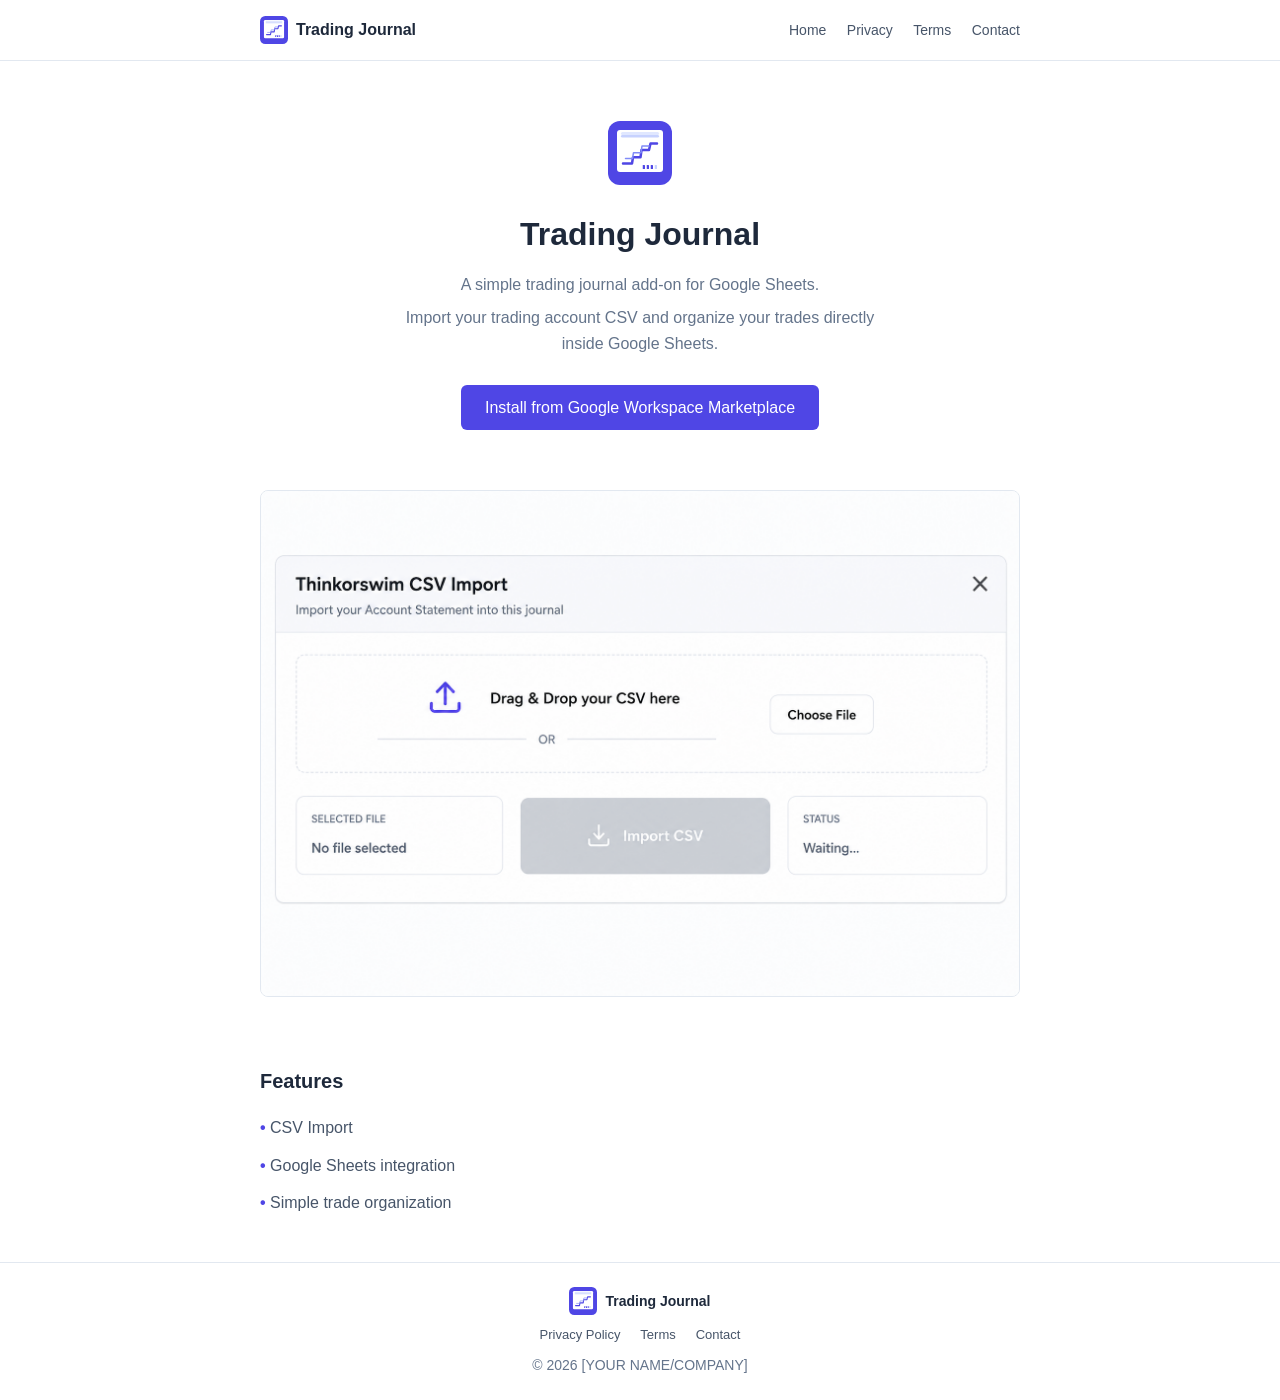
==== index.html @ c0d93a98 "Initial commit" ====
<!DOCTYPE html>
<html lang="en">
<head>
  <meta charset="UTF-8">
  <meta name="viewport" content="width=device-width, initial-scale=1.0">
  <title>Trading Journal for Google Sheets</title>
  <meta name="description" content="A simple trading journal add-on for Google Sheets. Import your trading account CSV and organize your trades directly inside Google Sheets.">
  <link rel="icon" type="image/svg+xml" href="assets/icon.svg">
  <link rel="stylesheet" href="assets/style.css">
</head>
<body>
  <header>
    <div class="container">
      <a class="brand" href="index.html">
        <img src="assets/icon.svg" alt="Trading Journal icon">
        Trading Journal
      </a>
      <nav>
        <a href="index.html">Home</a>
        <a href="privacy.html">Privacy</a>
        <a href="terms.html">Terms</a>
        <a href="contact.html">Contact</a>
      </nav>
    </div>
  </header>

  <main>
    <section class="hero">
      <div class="container">
        <img src="assets/icon.svg" alt="Trading Journal icon">
        <h1>Trading Journal</h1>
        <p>A simple trading journal add-on for Google Sheets.</p>
        <p>Import your trading account CSV and organize your trades directly inside Google Sheets.</p>
        <a class="btn" href="https://workspace.google.com/marketplace/" target="_blank" rel="noopener">Install from Google Workspace Marketplace</a>
      </div>
    </section>

    <section class="screenshot">
      <div class="container">
        <img src="assets/screenshot.png" alt="Trading Journal add-on screenshot showing CSV import in Google Sheets">
      </div>
    </section>

    <section class="features">
      <div class="container">
        <h2>Features</h2>
        <ul>
          <li>CSV Import</li>
          <li>Google Sheets integration</li>
          <li>Simple trade organization</li>
        </ul>
      </div>
    </section>
  </main>

  <footer>
    <div class="container">
      <div class="brand">
        <img src="assets/icon.svg" alt="Trading Journal icon">
        Trading Journal
      </div>
      <nav>
        <a href="privacy.html">Privacy Policy</a>
        <a href="terms.html">Terms</a>
        <a href="contact.html">Contact</a>
      </nav>
      <p>&copy; 2026 [YOUR NAME/COMPANY]</p>
    </div>
  </footer>
</body>
</html>
---- assets/style.css ----
/* Trading Journal - simple site styles */
* { margin: 0; padding: 0; box-sizing: border-box; }

body {
  font-family: -apple-system, BlinkMacSystemFont, "Segoe UI", Roboto, Arial, sans-serif;
  color: #1e293b;
  background: #fff;
  line-height: 1.6;
  display: flex;
  flex-direction: column;
  min-height: 100vh;
}

main { flex: 1; }

.container { max-width: 800px; margin: 0 auto; padding: 0 20px; }

a { color: #4f46e5; text-decoration: none; }
a:hover { text-decoration: underline; }

/* Header */
header {
  border-bottom: 1px solid #e2e8f0;
  padding: 16px 0;
}
header .container {
  display: flex;
  align-items: center;
  justify-content: space-between;
}
.brand {
  display: flex;
  align-items: center;
  gap: 8px;
  font-weight: 600;
  color: #1e293b;
}
.brand img { width: 28px; height: 28px; }
.brand:hover { text-decoration: none; }

nav a {
  margin-left: 16px;
  font-size: 14px;
  color: #475569;
}
nav a:hover { color: #4f46e5; }

/* Hero */
.hero { text-align: center; padding: 60px 0 40px; }
.hero img { width: 64px; height: 64px; margin: 0 auto 16px; }
.hero h1 { font-size: 2rem; margin-bottom: 12px; }
.hero p { color: #64748b; max-width: 480px; margin: 0 auto 8px; }

.btn {
  display: inline-block;
  background: #4f46e5;
  color: #fff;
  padding: 10px 24px;
  border-radius: 6px;
  font-weight: 500;
  margin-top: 20px;
}
.btn:hover { background: #4338ca; text-decoration: none; }

/* Screenshot */
.screenshot { padding: 20px 0 40px; }
.screenshot img {
  width: 100%;
  border: 1px solid #e2e8f0;
  border-radius: 8px;
}

/* Features */
.features { padding: 20px 0 40px; }
.features h2 { font-size: 1.25rem; margin-bottom: 12px; }
.features ul { list-style: none; }
.features li { padding: 6px 0; color: #475569; }
.features li::before { content: "• "; color: #4f46e5; font-weight: bold; }

/* Inner pages */
.page { padding: 40px 0 60px; }
.page h1 { font-size: 1.75rem; margin-bottom: 20px; }
.page h2 { font-size: 1.1rem; margin: 24px 0 8px; }
.page p { color: #475569; margin-bottom: 12px; }
.page ul { padding-left: 20px; margin-bottom: 12px; color: #475569; }
.page li { margin-bottom: 4px; }

.placeholder {
  background: #fef3c7;
  border: 1px solid #f59e0b;
  border-radius: 4px;
  padding: 2px 8px;
  font-family: monospace;
  font-size: 14px;
  color: #92400e;
}

/* Contact */
.contact-info { margin-top: 8px; }
.contact-info p { margin-bottom: 8px; }

/* Footer */
footer {
  border-top: 1px solid #e2e8f0;
  padding: 24px 0;
  text-align: center;
  font-size: 14px;
  color: #64748b;
}
footer .brand { justify-content: center; margin-bottom: 8px; }
footer nav { margin-bottom: 8px; }
footer nav a { margin: 0 8px; font-size: 13px; }

@media (max-width: 600px) {
  header .container { flex-direction: column; gap: 8px; }
  nav a { margin: 0 8px; }
  .hero { padding: 40px 0 24px; }
}
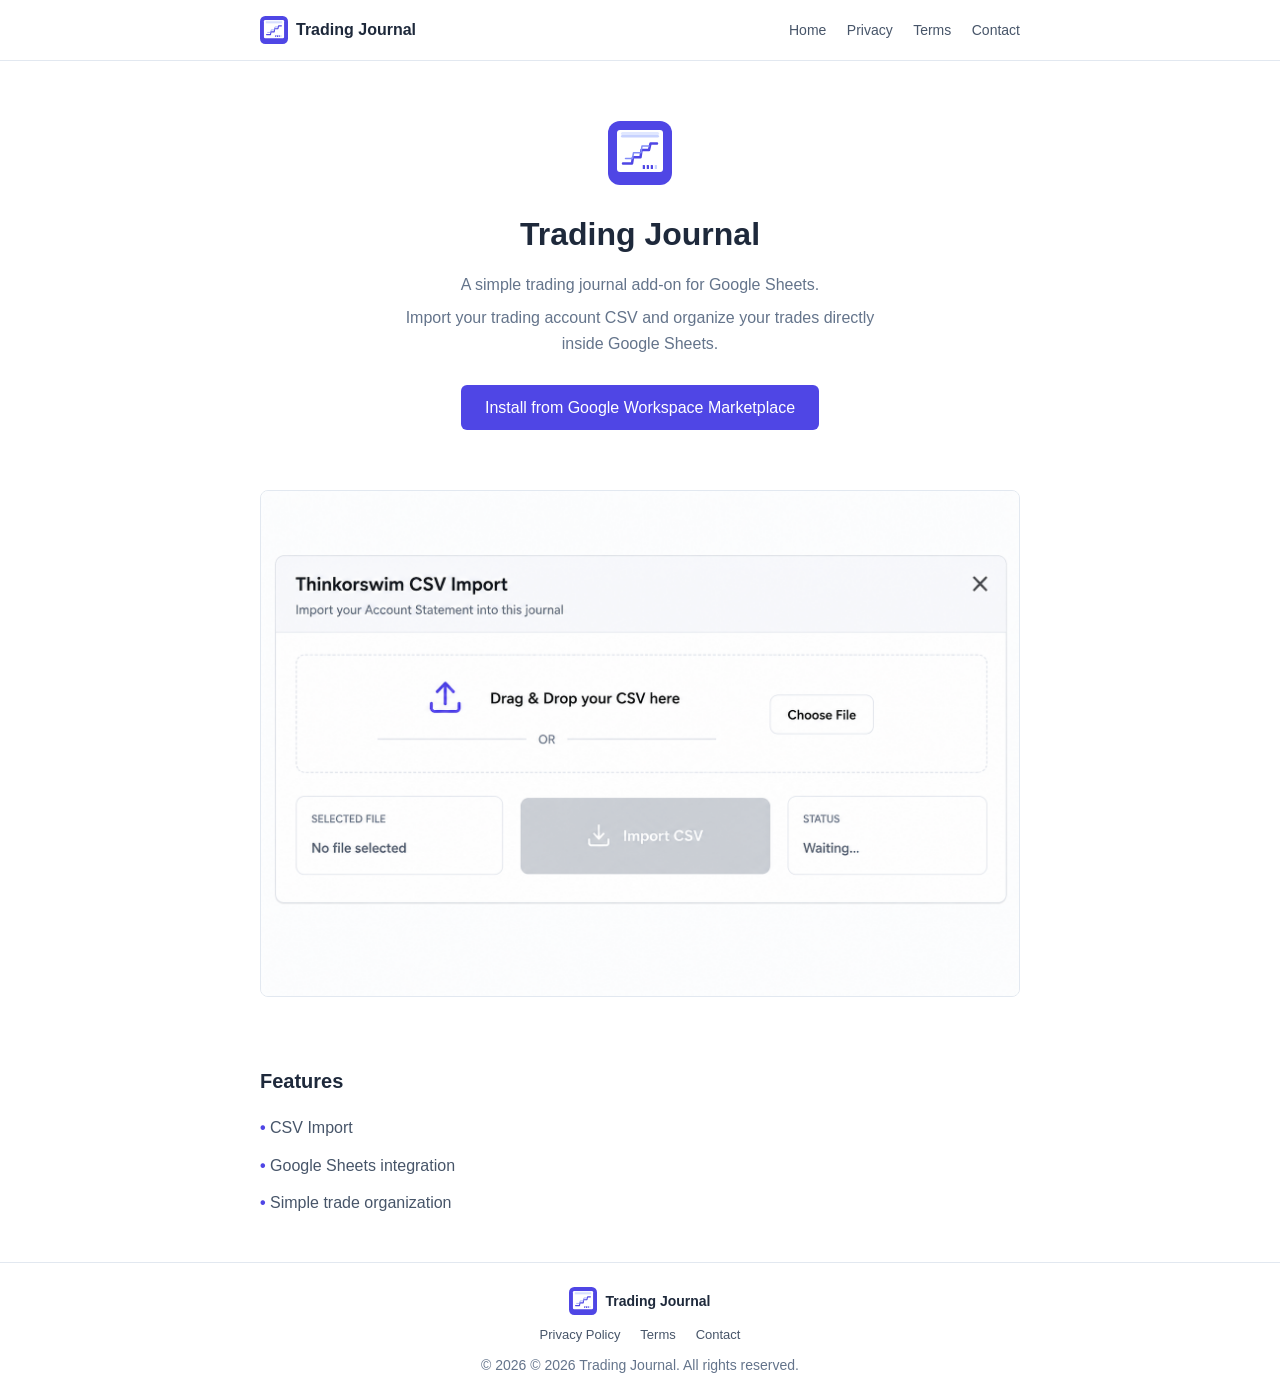
==== commit 8719c8bd: "Initial commit" ====
--- a/index.html
+++ b/index.html
@@ -3,6 +3,7 @@
 <head>
   <meta charset="UTF-8">
   <meta name="viewport" content="width=device-width, initial-scale=1.0">
+  <meta name="google-site-verification" content="eL1I7CXtEPGwjUUlIbJID39X3HVKyGMa-VBXnorSu9c" />
   <title>Trading Journal for Google Sheets</title>
   <meta name="description" content="A simple trading journal add-on for Google Sheets. Import your trading account CSV and organize your trades directly inside Google Sheets.">
   <link rel="icon" type="image/svg+xml" href="assets/icon.svg">
@@ -64,7 +65,7 @@
         <a href="terms.html">Terms</a>
         <a href="contact.html">Contact</a>
       </nav>
-      <p>&copy; 2026 [YOUR NAME/COMPANY]</p>
+      <p>&copy; 2026 © 2026 Trading Journal. All rights reserved.</p>
     </div>
   </footer>
 </body>
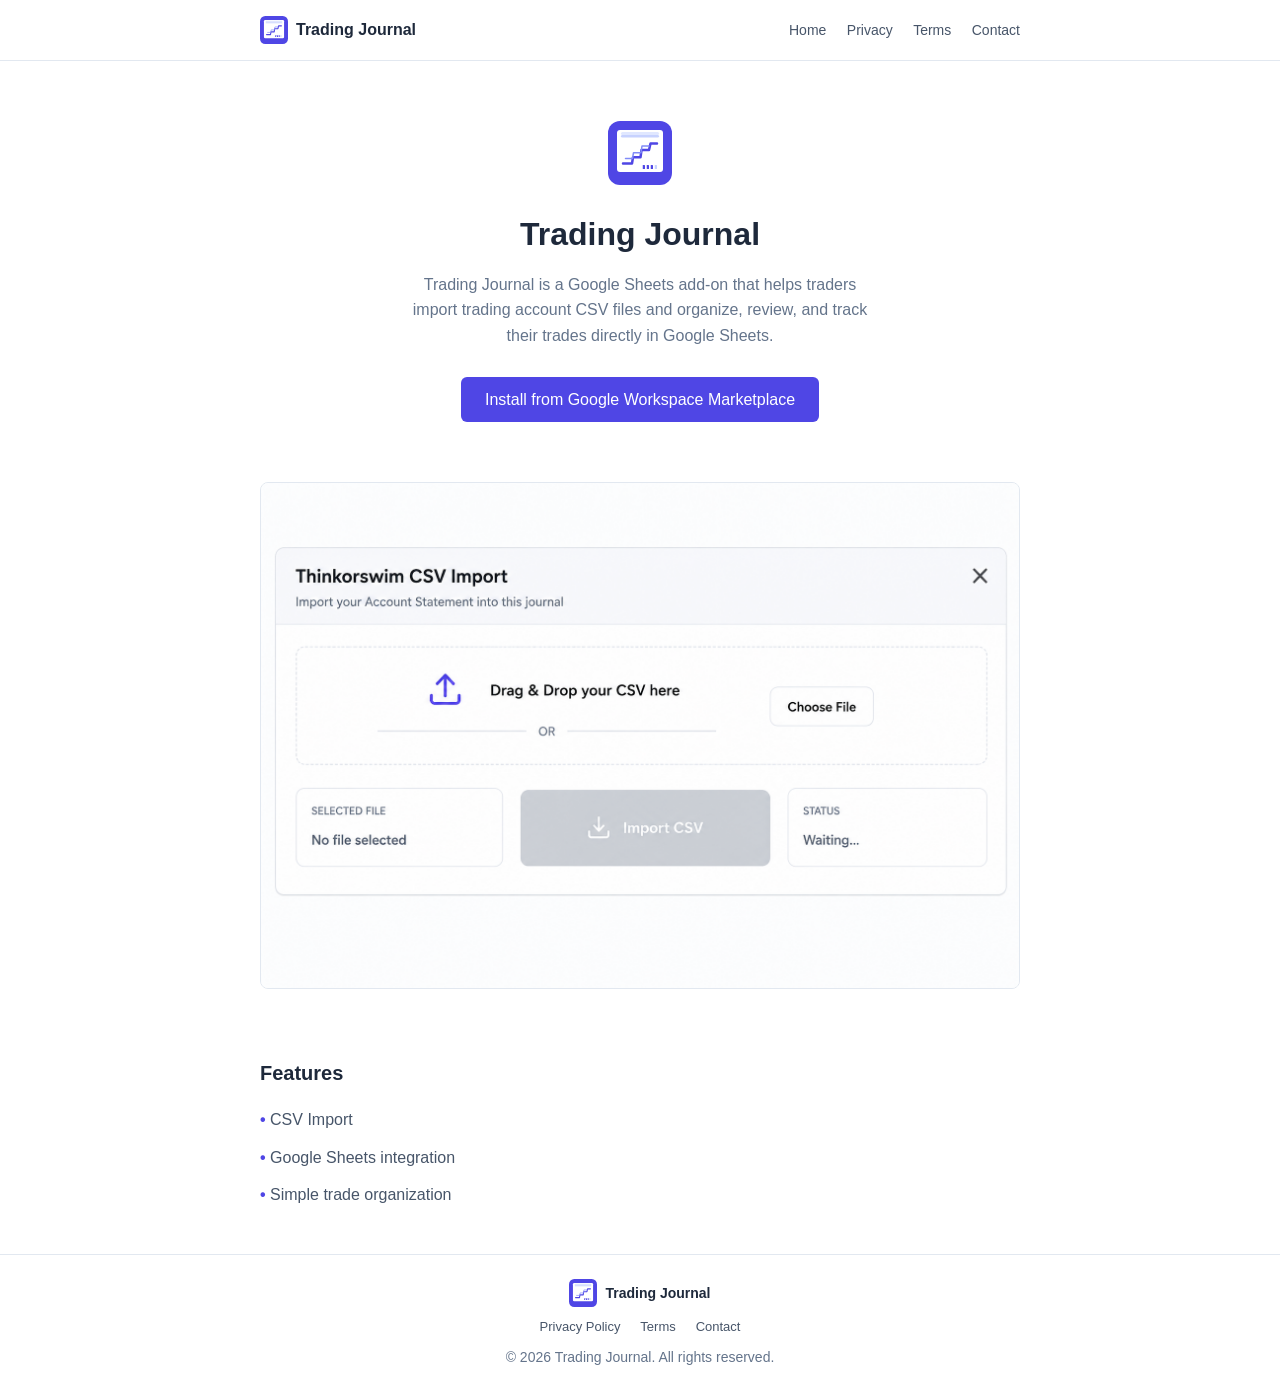
==== commit 50aa1d31: "Initial commit" ====
--- a/index.html
+++ b/index.html
@@ -4,7 +4,7 @@
   <meta charset="UTF-8">
   <meta name="viewport" content="width=device-width, initial-scale=1.0">
   <meta name="google-site-verification" content="eL1I7CXtEPGwjUUlIbJID39X3HVKyGMa-VBXnorSu9c" />
-  <title>Trading Journal for Google Sheets</title>
+  <title>Trading Journal</title>
   <meta name="description" content="A simple trading journal add-on for Google Sheets. Import your trading account CSV and organize your trades directly inside Google Sheets.">
   <link rel="icon" type="image/svg+xml" href="assets/icon.svg">
   <link rel="stylesheet" href="assets/style.css">
@@ -30,8 +30,7 @@
       <div class="container">
         <img src="assets/icon.svg" alt="Trading Journal icon">
         <h1>Trading Journal</h1>
-        <p>A simple trading journal add-on for Google Sheets.</p>
-        <p>Import your trading account CSV and organize your trades directly inside Google Sheets.</p>
+        <p>Trading Journal is a Google Sheets add-on that helps traders import trading account CSV files and organize, review, and track their trades directly in Google Sheets.</p>
         <a class="btn" href="https://workspace.google.com/marketplace/" target="_blank" rel="noopener">Install from Google Workspace Marketplace</a>
       </div>
     </section>
@@ -65,7 +64,7 @@
         <a href="terms.html">Terms</a>
         <a href="contact.html">Contact</a>
       </nav>
-      <p>&copy; 2026 © 2026 Trading Journal. All rights reserved.</p>
+      <p>&copy; 2026 Trading Journal. All rights reserved.</p>
     </div>
   </footer>
 </body>
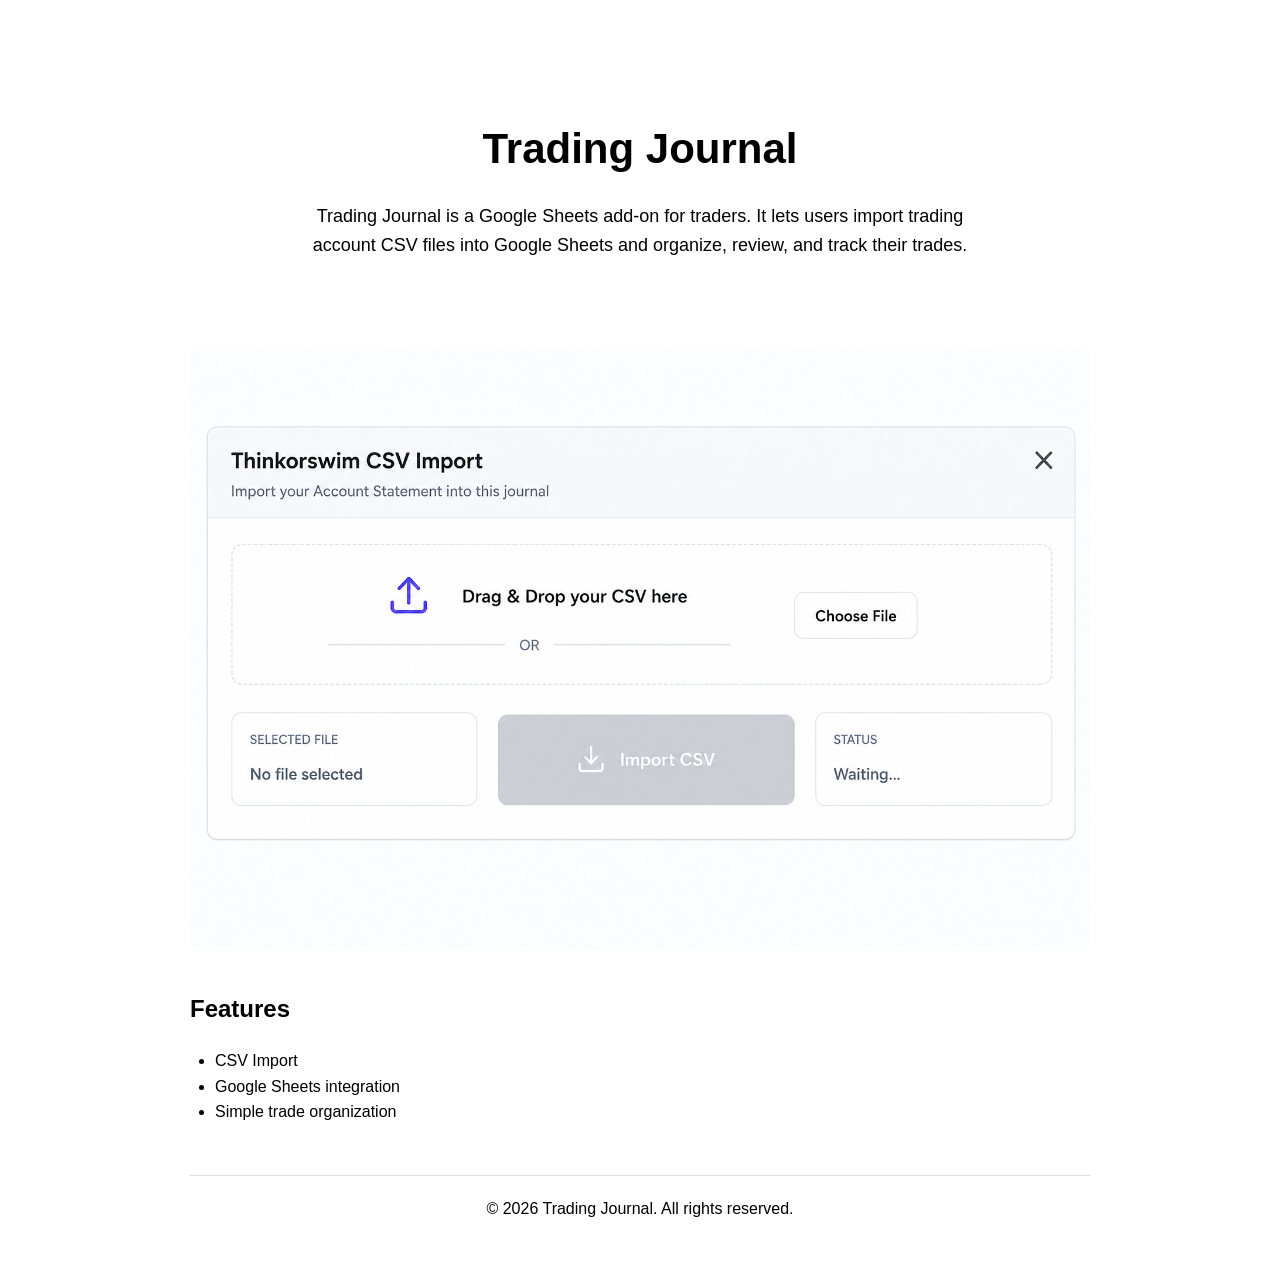
==== commit cf7e3cfa: "Initial commit" ====
--- a/index.html
+++ b/index.html
@@ -3,69 +3,97 @@
 <head>
   <meta charset="UTF-8">
   <meta name="viewport" content="width=device-width, initial-scale=1.0">
-  <meta name="google-site-verification" content="eL1I7CXtEPGwjUUlIbJID39X3HVKyGMa-VBXnorSu9c" />
+
   <title>Trading Journal</title>
-  <meta name="description" content="A simple trading journal add-on for Google Sheets. Import your trading account CSV and organize your trades directly inside Google Sheets.">
-  <link rel="icon" type="image/svg+xml" href="assets/icon.svg">
-  <link rel="stylesheet" href="assets/style.css">
+
+  <meta name="description" content="Trading Journal is a Google Sheets add-on for traders that helps users import trading account CSV files and organize, review, and track their trades.">
+
+  <meta name="google-site-verification" content="eL1I7CXtEPGwjUUlIbJID39X3HVKyGMa-VBXnorSu9c">
+
+  <style>
+    body {
+      font-family: Arial, sans-serif;
+      max-width: 900px;
+      margin: 0 auto;
+      padding: 40px 20px;
+      line-height: 1.6;
+    }
+
+    h1 {
+      font-size: 42px;
+      margin-bottom: 10px;
+    }
+
+    h2 {
+      margin-top: 40px;
+    }
+
+    .hero {
+      text-align: center;
+      padding: 40px 0;
+    }
+
+    .hero p {
+      max-width: 700px;
+      margin: 20px auto;
+      font-size: 18px;
+    }
+
+    .screenshot img {
+      max-width: 100%;
+      height: auto;
+      display: block;
+      margin: 30px auto;
+    }
+
+    .features ul {
+      padding-left: 25px;
+    }
+
+    footer {
+      margin-top: 50px;
+      padding-top: 20px;
+      border-top: 1px solid #ddd;
+      text-align: center;
+    }
+  </style>
 </head>
+
 <body>
-  <header>
+
+  <section class="hero">
     <div class="container">
-      <a class="brand" href="index.html">
-        <img src="assets/icon.svg" alt="Trading Journal icon">
-        Trading Journal
-      </a>
-      <nav>
-        <a href="index.html">Home</a>
-        <a href="privacy.html">Privacy</a>
-        <a href="terms.html">Terms</a>
-        <a href="contact.html">Contact</a>
-      </nav>
+      <h1>Trading Journal</h1>
+
+      <p>
+        Trading Journal is a Google Sheets add-on for traders. It lets users
+        import trading account CSV files into Google Sheets and organize,
+        review, and track their trades.
+      </p>
     </div>
-  </header>
+  </section>
 
-  <main>
-    <section class="hero">
-      <div class="container">
-        <img src="assets/icon.svg" alt="Trading Journal icon">
-        <h1>Trading Journal</h1>
-        <p>Trading Journal is a Google Sheets add-on that helps traders import trading account CSV files and organize, review, and track their trades directly in Google Sheets.</p>
-        <a class="btn" href="https://workspace.google.com/marketplace/" target="_blank" rel="noopener">Install from Google Workspace Marketplace</a>
-      </div>
-    </section>
+  <section class="screenshot">
+    <div class="container">
+      <img src="assets/screenshot.png"
+           alt="Trading Journal add-on screenshot showing CSV import in Google Sheets">
+    </div>
+  </section>
 
-    <section class="screenshot">
-      <div class="container">
-        <img src="assets/screenshot.png" alt="Trading Journal add-on screenshot showing CSV import in Google Sheets">
-      </div>
-    </section>
-
-    <section class="features">
-      <div class="container">
-        <h2>Features</h2>
-        <ul>
-          <li>CSV Import</li>
-          <li>Google Sheets integration</li>
-          <li>Simple trade organization</li>
-        </ul>
-      </div>
-    </section>
-  </main>
+  <section class="features">
+    <div class="container">
+      <h2>Features</h2>
+      <ul>
+        <li>CSV Import</li>
+        <li>Google Sheets integration</li>
+        <li>Simple trade organization</li>
+      </ul>
+    </div>
+  </section>
 
   <footer>
-    <div class="container">
-      <div class="brand">
-        <img src="assets/icon.svg" alt="Trading Journal icon">
-        Trading Journal
-      </div>
-      <nav>
-        <a href="privacy.html">Privacy Policy</a>
-        <a href="terms.html">Terms</a>
-        <a href="contact.html">Contact</a>
-      </nav>
-      <p>&copy; 2026 Trading Journal. All rights reserved.</p>
-    </div>
+    © 2026 Trading Journal. All rights reserved.
   </footer>
+
 </body>
 </html>
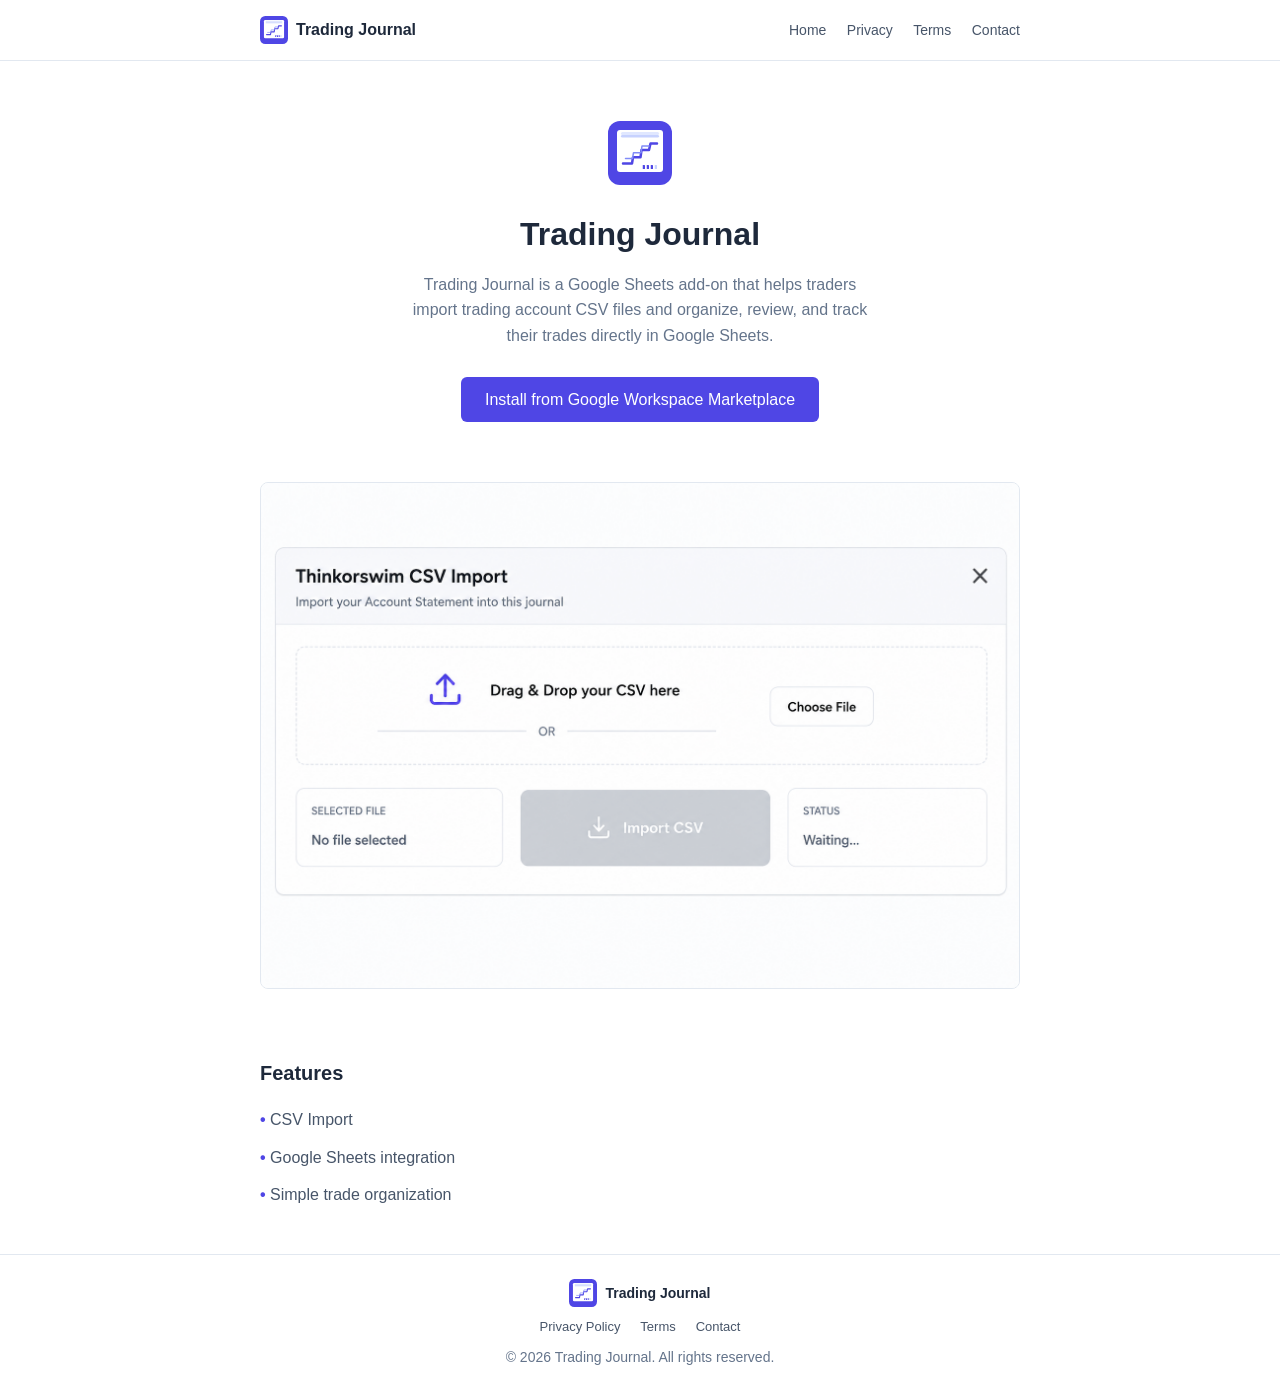
==== commit 794e5b47: "Initial commit" ====
--- a/index.html
+++ b/index.html
@@ -3,97 +3,69 @@
 <head>
   <meta charset="UTF-8">
   <meta name="viewport" content="width=device-width, initial-scale=1.0">
+  <meta name="google-site-verification" content="eL1I7CXtEPGwjUUlIbJID39X3HVKyGMa-VBXnorSu9c" />
+  <title>Trading Journal</title>
+  <meta name="description" content="A simple trading journal add-on for Google Sheets. Import your trading account CSV and organize your trades directly inside Google Sheets.">
+  <link rel="icon" type="image/svg+xml" href="assets/icon.svg">
+  <link rel="stylesheet" href="assets/style.css">
+</head>
+<body>
+  <header>
+    <div class="container">
+      <a class="brand" href="index.html">
+        <img src="assets/icon.svg" alt="Trading Journal icon">
+        Trading Journal
+      </a>
+      <nav>
+        <a href="index.html">Home</a>
+        <a href="privacy.html">Privacy</a>
+        <a href="terms.html">Terms</a>
+        <a href="contact.html">Contact</a>
+      </nav>
+    </div>
+  </header>
 
-  <title>Trading Journal</title>
+  <main>
+    <section class="hero">
+      <div class="container">
+        <img src="assets/icon.svg" alt="Trading Journal icon">
+        <h1>Trading Journal</h1>
+        <p>Trading Journal is a Google Sheets add-on that helps traders import trading account CSV files and organize, review, and track their trades directly in Google Sheets.</p>
+        <a class="btn" href="https://workspace.google.com/marketplace/" target="_blank" rel="noopener">Install from Google Workspace Marketplace</a>
+      </div>
+    </section>
 
-  <meta name="description" content="Trading Journal is a Google Sheets add-on for traders that helps users import trading account CSV files and organize, review, and track their trades.">
+    <section class="screenshot">
+      <div class="container">
+        <img src="assets/screenshot.png" alt="Trading Journal add-on screenshot showing CSV import in Google Sheets">
+      </div>
+    </section>
 
-  <meta name="google-site-verification" content="eL1I7CXtEPGwjUUlIbJID39X3HVKyGMa-VBXnorSu9c">
-
-  <style>
-    body {
-      font-family: Arial, sans-serif;
-      max-width: 900px;
-      margin: 0 auto;
-      padding: 40px 20px;
-      line-height: 1.6;
-    }
-
-    h1 {
-      font-size: 42px;
-      margin-bottom: 10px;
-    }
-
-    h2 {
-      margin-top: 40px;
-    }
-
-    .hero {
-      text-align: center;
-      padding: 40px 0;
-    }
-
-    .hero p {
-      max-width: 700px;
-      margin: 20px auto;
-      font-size: 18px;
-    }
-
-    .screenshot img {
-      max-width: 100%;
-      height: auto;
-      display: block;
-      margin: 30px auto;
-    }
-
-    .features ul {
-      padding-left: 25px;
-    }
-
-    footer {
-      margin-top: 50px;
-      padding-top: 20px;
-      border-top: 1px solid #ddd;
-      text-align: center;
-    }
-  </style>
-</head>
-
-<body>
-
-  <section class="hero">
-    <div class="container">
-      <h1>Trading Journal</h1>
-
-      <p>
-        Trading Journal is a Google Sheets add-on for traders. It lets users
-        import trading account CSV files into Google Sheets and organize,
-        review, and track their trades.
-      </p>
-    </div>
-  </section>
-
-  <section class="screenshot">
-    <div class="container">
-      <img src="assets/screenshot.png"
-           alt="Trading Journal add-on screenshot showing CSV import in Google Sheets">
-    </div>
-  </section>
-
-  <section class="features">
-    <div class="container">
-      <h2>Features</h2>
-      <ul>
-        <li>CSV Import</li>
-        <li>Google Sheets integration</li>
-        <li>Simple trade organization</li>
-      </ul>
-    </div>
-  </section>
+    <section class="features">
+      <div class="container">
+        <h2>Features</h2>
+        <ul>
+          <li>CSV Import</li>
+          <li>Google Sheets integration</li>
+          <li>Simple trade organization</li>
+        </ul>
+      </div>
+    </section>
+  </main>
 
   <footer>
-    © 2026 Trading Journal. All rights reserved.
+    <div class="container">
+      <div class="brand">
+        <img src="assets/icon.svg" alt="Trading Journal icon">
+        Trading Journal
+      </div>
+      <nav>
+        <a href="privacy.html">Privacy Policy</a>
+        <a href="terms.html">Terms</a>
+        <a href="contact.html">Contact</a>
+      </nav>
+      <p>&copy; 2026 Trading Journal. All rights reserved.</p>
+    </div>
   </footer>
-
 </body>
 </html>
--- a/assets/style.css
+++ b/assets/style.css
@@ -0,0 +1,118 @@
+/* Trading Journal - simple site styles */
+* { margin: 0; padding: 0; box-sizing: border-box; }
+
+body {
+  font-family: -apple-system, BlinkMacSystemFont, "Segoe UI", Roboto, Arial, sans-serif;
+  color: #1e293b;
+  background: #fff;
+  line-height: 1.6;
+  display: flex;
+  flex-direction: column;
+  min-height: 100vh;
+}
+
+main { flex: 1; }
+
+.container { max-width: 800px; margin: 0 auto; padding: 0 20px; }
+
+a { color: #4f46e5; text-decoration: none; }
+a:hover { text-decoration: underline; }
+
+/* Header */
+header {
+  border-bottom: 1px solid #e2e8f0;
+  padding: 16px 0;
+}
+header .container {
+  display: flex;
+  align-items: center;
+  justify-content: space-between;
+}
+.brand {
+  display: flex;
+  align-items: center;
+  gap: 8px;
+  font-weight: 600;
+  color: #1e293b;
+}
+.brand img { width: 28px; height: 28px; }
+.brand:hover { text-decoration: none; }
+
+nav a {
+  margin-left: 16px;
+  font-size: 14px;
+  color: #475569;
+}
+nav a:hover { color: #4f46e5; }
+
+/* Hero */
+.hero { text-align: center; padding: 60px 0 40px; }
+.hero img { width: 64px; height: 64px; margin: 0 auto 16px; }
+.hero h1 { font-size: 2rem; margin-bottom: 12px; }
+.hero p { color: #64748b; max-width: 480px; margin: 0 auto 8px; }
+
+.btn {
+  display: inline-block;
+  background: #4f46e5;
+  color: #fff;
+  padding: 10px 24px;
+  border-radius: 6px;
+  font-weight: 500;
+  margin-top: 20px;
+}
+.btn:hover { background: #4338ca; text-decoration: none; }
+
+/* Screenshot */
+.screenshot { padding: 20px 0 40px; }
+.screenshot img {
+  width: 100%;
+  border: 1px solid #e2e8f0;
+  border-radius: 8px;
+}
+
+/* Features */
+.features { padding: 20px 0 40px; }
+.features h2 { font-size: 1.25rem; margin-bottom: 12px; }
+.features ul { list-style: none; }
+.features li { padding: 6px 0; color: #475569; }
+.features li::before { content: "• "; color: #4f46e5; font-weight: bold; }
+
+/* Inner pages */
+.page { padding: 40px 0 60px; }
+.page h1 { font-size: 1.75rem; margin-bottom: 20px; }
+.page h2 { font-size: 1.1rem; margin: 24px 0 8px; }
+.page p { color: #475569; margin-bottom: 12px; }
+.page ul { padding-left: 20px; margin-bottom: 12px; color: #475569; }
+.page li { margin-bottom: 4px; }
+
+.placeholder {
+  background: #fef3c7;
+  border: 1px solid #f59e0b;
+  border-radius: 4px;
+  padding: 2px 8px;
+  font-family: monospace;
+  font-size: 14px;
+  color: #92400e;
+}
+
+/* Contact */
+.contact-info { margin-top: 8px; }
+.contact-info p { margin-bottom: 8px; }
+
+/* Footer */
+footer {
+  border-top: 1px solid #e2e8f0;
+  padding: 24px 0;
+  text-align: center;
+  font-size: 14px;
+  color: #64748b;
+}
+footer .brand { justify-content: center; margin-bottom: 8px; }
+footer nav { margin-bottom: 8px; }
+footer nav a { margin: 0 8px; font-size: 13px; }
+
+@media (max-width: 600px) {
+  header .container { flex-direction: column; gap: 8px; }
+  nav a { margin: 0 8px; }
+  .hero { padding: 40px 0 24px; }
+}
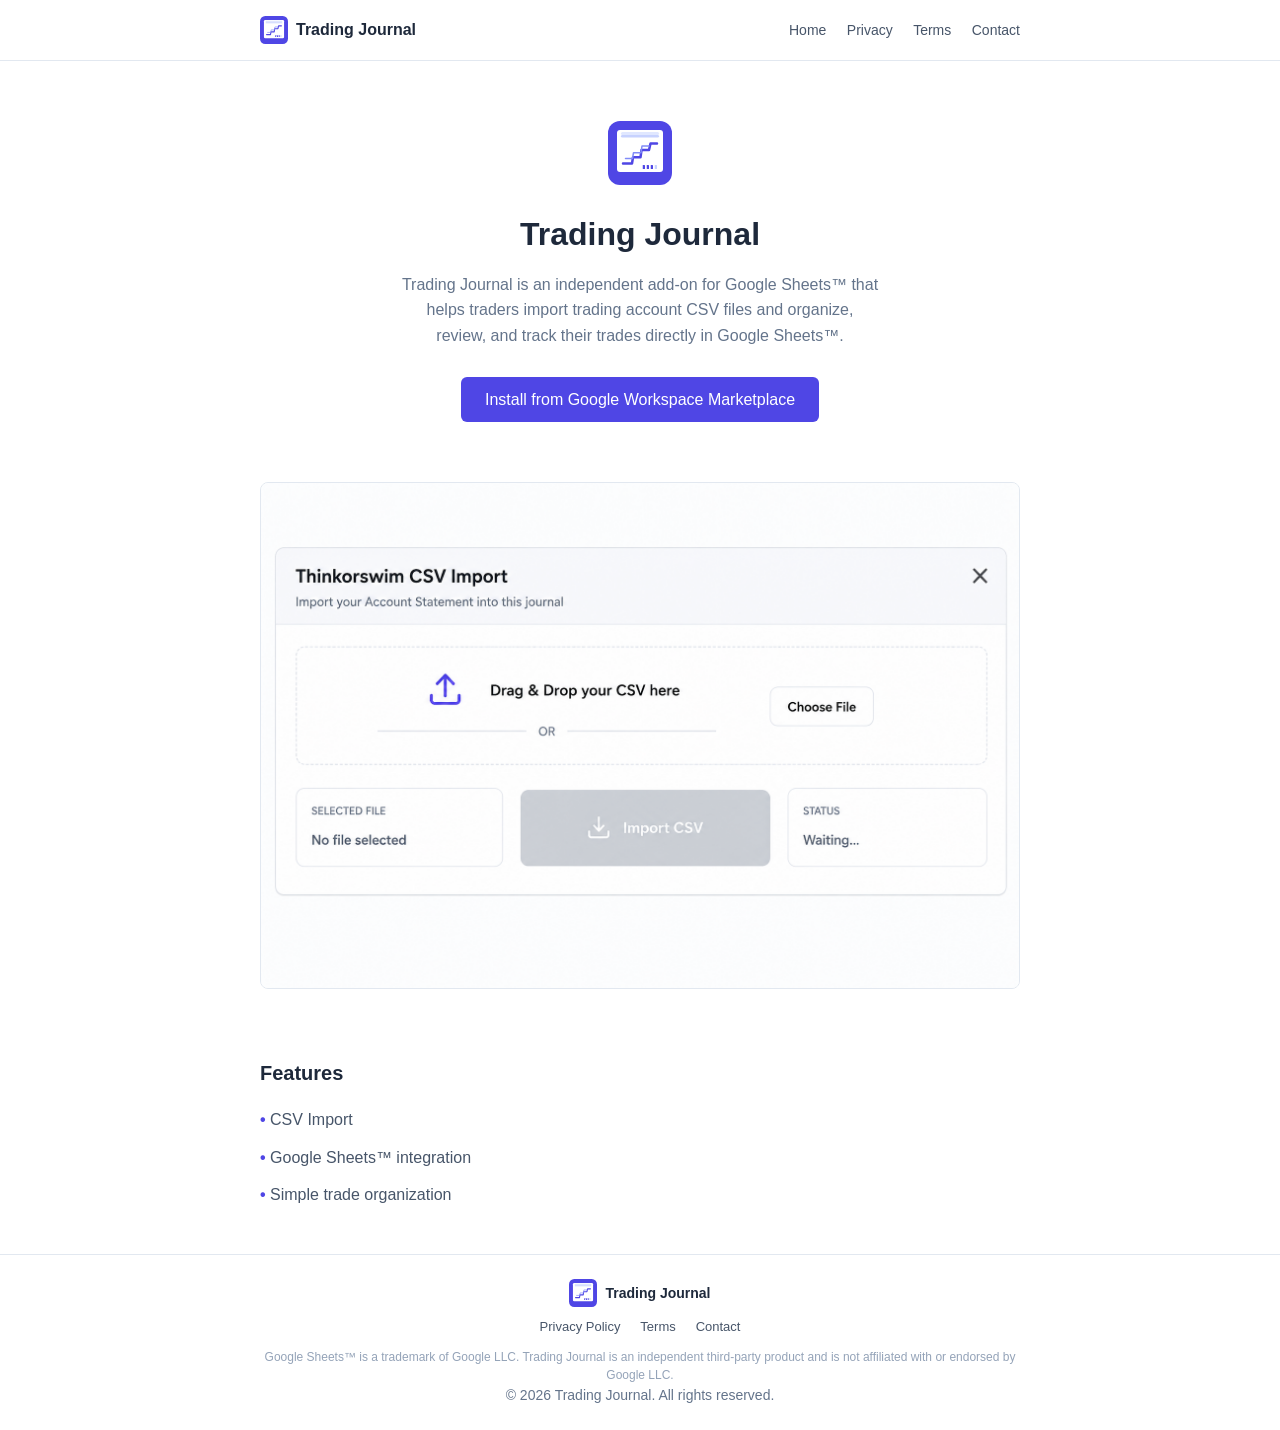
==== commit 189f12a4: "Updated website" ====
--- a/index.html
+++ b/index.html
@@ -5,7 +5,7 @@
   <meta name="viewport" content="width=device-width, initial-scale=1.0">
   <meta name="google-site-verification" content="eL1I7CXtEPGwjUUlIbJID39X3HVKyGMa-VBXnorSu9c" />
   <title>Trading Journal</title>
-  <meta name="description" content="A simple trading journal add-on for Google Sheets. Import your trading account CSV and organize your trades directly inside Google Sheets.">
+  <meta name="description" content="A simple trading journal add-on for Google Sheets™. Import your trading account CSV and organize your trades directly inside Google Sheets™.">
   <link rel="icon" type="image/svg+xml" href="assets/icon.svg">
   <link rel="stylesheet" href="assets/style.css">
 </head>
@@ -30,14 +30,14 @@
       <div class="container">
         <img src="assets/icon.svg" alt="Trading Journal icon">
         <h1>Trading Journal</h1>
-        <p>Trading Journal is a Google Sheets add-on that helps traders import trading account CSV files and organize, review, and track their trades directly in Google Sheets.</p>
+        <p>Trading Journal is an independent add-on for Google Sheets™ that helps traders import trading account CSV files and organize, review, and track their trades directly in Google Sheets™.</p>
         <a class="btn" href="https://workspace.google.com/marketplace/" target="_blank" rel="noopener">Install from Google Workspace Marketplace</a>
       </div>
     </section>
 
     <section class="screenshot">
       <div class="container">
-        <img src="assets/screenshot.png" alt="Trading Journal add-on screenshot showing CSV import in Google Sheets">
+        <img src="assets/screenshot.png" alt="Trading Journal add-on screenshot showing CSV import in Google Sheets™">
       </div>
     </section>
 
@@ -46,7 +46,7 @@
         <h2>Features</h2>
         <ul>
           <li>CSV Import</li>
-          <li>Google Sheets integration</li>
+          <li>Google Sheets™ integration</li>
           <li>Simple trade organization</li>
         </ul>
       </div>
@@ -64,6 +64,7 @@
         <a href="terms.html">Terms</a>
         <a href="contact.html">Contact</a>
       </nav>
+      <p class="trademark-disclaimer">Google Sheets™ is a trademark of Google LLC. Trading Journal is an independent third-party product and is not affiliated with or endorsed by Google LLC.</p>
       <p>&copy; 2026 Trading Journal. All rights reserved.</p>
     </div>
   </footer>
--- a/assets/style.css
+++ b/assets/style.css
@@ -110,6 +110,12 @@
 footer .brand { justify-content: center; margin-bottom: 8px; }
 footer nav { margin-bottom: 8px; }
 footer nav a { margin: 0 8px; font-size: 13px; }
+footer .trademark-disclaimer {
+  margin-top: 10px;
+  font-size: 12px;
+  color: #94a3b8;
+  line-height: 1.5;
+}
 
 @media (max-width: 600px) {
   header .container { flex-direction: column; gap: 8px; }
